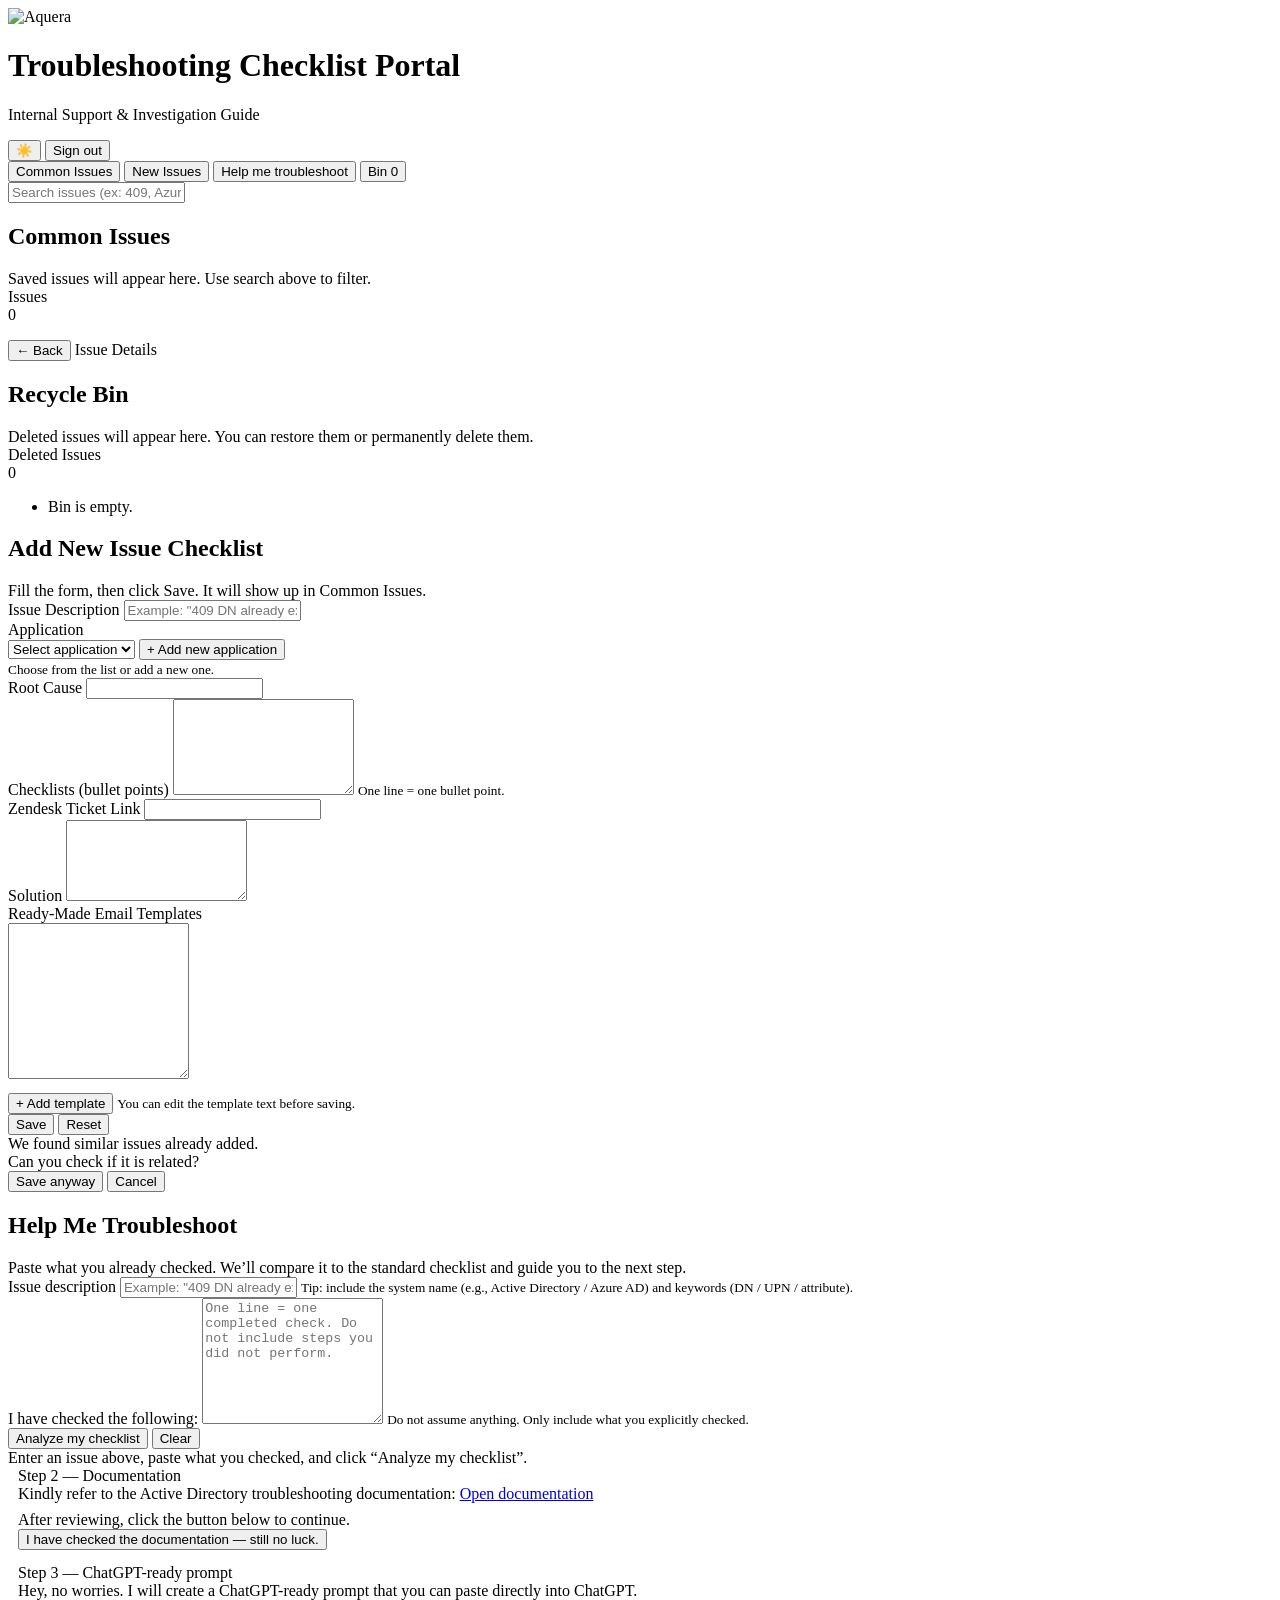
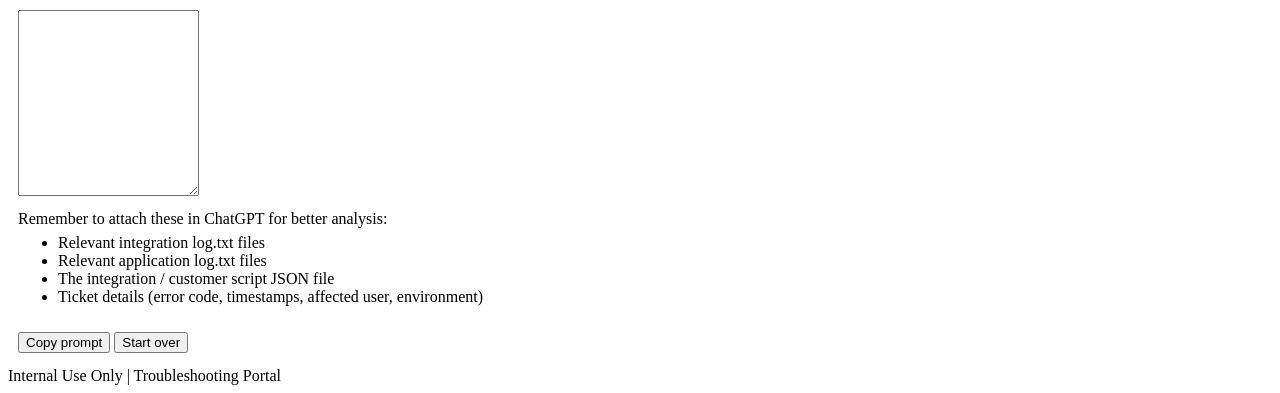
==== portal.html @ 44e88014 "login updated" ====
<!DOCTYPE html>
<html lang="en">
<head>
  <meta charset="UTF-8" />
  <meta name="viewport" content="width=device-width, initial-scale=1.0"/>
  <!-- CRITICAL for GitHub Pages repo sites -->
  <base href="/troubleshooting-checklist/">
  <title>Troubleshooting Checklist Portal</title>
  <!-- Use absolute path under the repo -->
  <link rel="stylesheet" href="style.css?v=32" />
</head>
<body>
<header class="site-header">
  <div class="header-inner header-flex">
    <img
      class="brand-logo"
      src="assets/aquera-logo.png"
      alt="Aquera"
    />
    <div class="header-text">
      <h1>Troubleshooting Checklist Portal</h1>
      <p>Internal Support & Investigation Guide</p>
    </div>
    <button id="themeToggle" class="theme-toggle" type="button" aria-label="Toggle theme">
      ☀️
    </button>
    <button id="logoutBtn" class="btn btn-secondary small" type="button">
  Sign out
</button>
  </div>
</header>
<main class="page">
  <div class="top-tabs">
    <button id="tabCommon" class="tab-btn active" type="button">Common Issues</button>
    <button id="tabNew" class="tab-btn" type="button">New Issues</button>
    <button id="tabHelp" class="tab-btn" type="button">Help me troubleshoot</button>
    <!-- NEW: Bin / Recycle tab -->
    <button id="tabBin" class="tab-btn" type="button">
      Bin <span class="pill muted-pill" id="binCountPillTab">0</span>
    </button>
  </div>
  <div class="search-row">
    <input
      id="searchInput"
      class="search-input"
      type="text"
      placeholder="Search issues (ex: 409, Azure AD, Okta)..."
      autocomplete="off"
    />
  </div>
  <!-- COMMON ISSUES -->
  <section id="commonSection" class="section">
    <div class="section-title">
      <h2>Common Issues</h2>
      <div class="muted">Saved issues will appear here. Use search above to filter.</div>
    </div>
    <!-- LIST SCREEN -->
    <div id="commonListView">
      <div class="card list-card">
        <div class="card-head">
          <div class="card-title">Issues</div>
          <div class="pill muted-pill" id="issuesCountPill">0</div>
        </div>
        <ul class="issue-list" id="issueList"></ul>
      </div>
    </div>
    <!-- DETAIL SCREEN -->
    <div id="commonDetailView" class="hidden">
      <div class="row-between" style="margin-bottom: 12px;">
        <button id="backToListBtn" type="button" class="btn btn-secondary small">← Back</button>
        <span class="pill muted-pill">Issue Details</span>
      </div>
      <div id="issueDetailsPanel"></div>
    </div>
  </section>
  <!-- NEW: BIN / RECYCLE -->
  <section id="binSection" class="section hidden">
    <div class="section-title">
      <h2>Recycle Bin</h2>
      <div class="muted">Deleted issues will appear here. You can restore them or permanently delete them.</div>
    </div>
    <div class="card list-card">
      <div class="card-head">
        <div class="card-title">Deleted Issues</div>
        <div class="pill muted-pill" id="binCountPill">0</div>
      </div>
      <ul class="issue-list" id="binIssueList">
        <li class="empty-state">Bin is empty.</li>
      </ul>
    </div>
  </section>
  <!-- NEW ISSUES -->
  <section id="newSection" class="section hidden">
    <div class="section-title">
      <h2>Add New Issue Checklist</h2>
      <div class="muted">Fill the form, then click Save. It will show up in Common Issues.</div>
    </div>
    <div class="card form-card">
      <div class="form-grid">
        <div class="form-row">
          <label for="issueDescription">Issue Description</label>
          <input id="issueDescription" type="text" placeholder='Example: "409 DN already exists"' />
        </div>
        <div class="form-row">
          <label>Application</label>
          <div class="inline-row">
            <select id="applicationSelect">
              <option value="">Select application</option>
            </select>
            <button id="addNewAppBtn" type="button" class="btn btn-secondary small">+ Add new application</button>
          </div>
          <small class="hint">Choose from the list or add a new one.</small>
        </div>
        <div class="form-row">
          <label for="rootCause">Root Cause</label>
          <input id="rootCause" type="text" />
        </div>
        <div class="form-row">
          <label for="checklists">Checklists (bullet points)</label>
          <textarea id="checklists" rows="6"></textarea>
          <small class="hint">One line = one bullet point.</small>
        </div>
        <div class="form-row">
          <label for="zendeskLink">Zendesk Ticket Link</label>
          <input id="zendeskLink" type="url" />
        </div>
        <div class="form-row">
          <label for="solution">Solution</label>
          <textarea id="solution" rows="5"></textarea>
        </div>
        <div class="form-row">
          <label>Ready-Made Email Templates</label>
          <div class="template-tabs" id="templateTabs"></div>
          <textarea id="templateEditor" class="template-editor" rows="10"></textarea>
          <div class="row-between" style="margin-top:10px;">
            <button id="addTemplateBtn" type="button" class="btn btn-secondary small">+ Add template</button>
            <small class="hint">You can edit the template text before saving.</small>
          </div>
        </div>
      </div>
      <div class="form-actions">
        <button id="saveIssueBtn" type="button" class="btn btn-primary">Save</button>
        <button id="resetIssueBtn" type="button" class="btn btn-secondary">Reset</button>
      </div>
      <!-- Duplicate Suggestions (shown only when similar issues exist) -->
      <div id="dupBox" class="dup-box hidden" aria-live="polite">
        <div class="dup-head">
          <div class="dup-title-text">We found similar issues already added.</div>
          <div class="dup-sub-text">Can you check if it is related?</div>
        </div>
        <div id="dupList" class="dup-list"></div>
        <div class="dup-actions">
          <button id="dupSaveAnywayBtn" type="button" class="btn btn-primary">Save anyway</button>
          <button id="dupCancelBtn" type="button" class="btn btn-secondary">Cancel</button>
        </div>
      </div>
    </div>
  </section>
  <!-- HELP ME TROUBLESHOOT (NEW FLOW) -->
  <section id="helpSection" class="section hidden">
    <div class="section-title">
      <h2>Help Me Troubleshoot</h2>
      <div class="muted">
        Paste what you already checked. We’ll compare it to the standard checklist and guide you to the next step.
      </div>
    </div>
    <div class="card form-card">
      <div class="form-grid">
        <!-- Step 0: Issue -->
        <div class="form-row">
          <label for="helpIssueInput">Issue description</label>
          <input
            id="helpIssueInput"
            type="text"
            placeholder='Example: "409 DN already exists"'
            autocomplete="off"
          />
          <small class="hint">Tip: include the system name (e.g., Active Directory / Azure AD) and keywords (DN / UPN / attribute).</small>
        </div>
        <!-- Step 1: What user already checked -->
        <div class="form-row">
          <label for="helpCheckedInput">I have checked the following:</label>
          <textarea
            id="helpCheckedInput"
            rows="8"
            placeholder="One line = one completed check. Do not include steps you did not perform."
          ></textarea>
          <small class="hint">Do not assume anything. Only include what you explicitly checked.</small>
        </div>
        <div class="row-between">
          <button id="helpAnalyzeBtn" type="button" class="btn btn-primary">
            Analyze my checklist
          </button>
          <button id="helpClearBtn" type="button" class="btn btn-secondary">
            Clear
          </button>
        </div>
        <!-- Results container (Step 1 output + Step 2 + Step 3) -->
        <div id="helpResults" class="muted">
          Enter an issue above, paste what you checked, and click “Analyze my checklist”.
        </div>
        <!-- Step 2: Documentation (hidden until needed) -->
        <div id="helpStep2" class="hidden">
          <div class="kv" style="padding: 0 10px 0;">
            <div class="kv-row">
              <div class="kv-key">Step 2 — Documentation</div>
              <div class="kv-val">
                Kindly refer to the Active Directory troubleshooting documentation:
                <a
                  id="helpDocLink"
                  class="link"
                  href="https://support.aquera.com/hc/en-us/articles/360052131934-Active-Directory-AD-Configuration-Guide#h_01F8CDRHWA2JG6V2DE0RCJK6VP"
                  target="_blank"
                  rel="noreferrer"
                >
                  Open documentation
                </a>
              </div>
              <div class="kv-val muted" style="margin-top:8px;">
                After reviewing, click the button below to continue.
              </div>
            </div>
            <div class="form-actions" style="padding: 0 0 14px; gap: 10px;">
              <button id="helpDocCheckedBtn" type="button" class="btn btn-secondary">
                I have checked the documentation — still no luck.
              </button>
            </div>
          </div>
        </div>
        <!-- Step 3: Prompt builder (hidden until doc button clicked) -->
        <div id="helpStep3" class="hidden">
          <div class="kv" style="padding: 0 10px 0;">
            <div class="kv-row">
              <div class="kv-key">Step 3 — ChatGPT-ready prompt</div>
              <div class="kv-val">
                <div class="pill" style="margin-bottom:10px;">
                  Hey, no worries. I will create a ChatGPT-ready prompt that you can paste directly into ChatGPT.
                </div>
                <textarea
                  id="helpPromptOutput"
                  class="details-template-editor"
                  rows="12"
                  readonly
                ></textarea>
                <div class="hint" style="margin-top:10px;">
                  Remember to attach these in ChatGPT for better analysis:
                  <ul class="bullet-list" style="margin-top:6px;">
                    <li>Relevant integration log.txt files</li>
                    <li>Relevant application log.txt files</li>
                    <li>The integration / customer script JSON file</li>
                    <li>Ticket details (error code, timestamps, affected user, environment)</li>
                  </ul>
                </div>
                <div class="form-actions" style="padding: 10px 0 14px; gap: 10px;">
                  <button id="helpCopyPromptBtn" type="button" class="btn btn-primary">Copy prompt</button>
                  <button id="helpResetFlowBtn" type="button" class="btn btn-secondary">Start over</button>
                </div>
              </div>
            </div>
          </div>
        </div>
      </div>
    </div>
  </section>
</main>
<footer class="site-footer">
  Internal Use Only | Troubleshooting Portal
</footer>
<!-- quick sanity check: if CSS didn’t load, body bg will still be white -->
<script>
  window.addEventListener("load", () => {
    const bg = getComputedStyle(document.body).backgroundColor;
    if (bg === "rgba(0, 0, 0, 0)" || bg === "rgb(255, 255, 255)") {
      console.warn("CSS probably did not load. Check /troubleshooting-checklist/style.css");
    }
  });
</script>
<!-- Firebase Setup -->
<script type="module">
  import { initializeApp } from "https://www.gstatic.com/firebasejs/12.9.0/firebase-app.js";
  import {
    getFirestore,
    collection,
    addDoc,
    getDocs,
    doc,
    updateDoc,
    deleteDoc,
    serverTimestamp,
    query,
    orderBy
  } from "https://www.gstatic.com/firebasejs/12.9.0/firebase-firestore.js";

  import {
    getAuth,
    onAuthStateChanged,
    signOut
  } from "https://www.gstatic.com/firebasejs/12.9.0/firebase-auth.js";

  const firebaseConfig = {
    apiKey: "AIzaSyC7hu52JLlf9_IA0UA10RaIRiWaoWhIpr8",
    authDomain: "troubleshooting-hub.firebaseapp.com",
    projectId: "troubleshooting-hub",
    storageBucket: "troubleshooting-hub.firebasestorage.app",
    messagingSenderId: "725774852364",
    appId: "1:725774852364:web:5c16dcaffa96a5b7ab6929"
  };

  const app = initializeApp(firebaseConfig);
  const db = getFirestore(app);
  const auth = getAuth(app);

  window.db = db;
  window.auth = auth;

  window.firebaseFns = {
    collection,
    addDoc,
    getDocs,
    doc,
    updateDoc,
    deleteDoc,
    serverTimestamp,
    query,
    orderBy
  };

  window.firebaseAuthFns = {
    onAuthStateChanged,
    signOut
  };

  // 🔒 PROTECT PAGE
  onAuthStateChanged(auth, (user) => {
    if (!user) {
      window.location.href = "./index.html";
      return;
    }

    // Only load main app AFTER auth
    const s = document.createElement("script");
    s.src = "./script.js?v=32";
    s.defer = true;
    document.body.appendChild(s);
  });
</script>
</body>
</html>
---- style.css ----
/* =========================================================
   Troubleshooting Checklist Portal - style.css (restored UI)
   Goals:
   1) Restore the “older” clean UI look (light theme baseline)
   2) Fix dark mode: inputs/textarea/text should NOT turn black-on-dark
   3) Restore spacing + borders between fields in Common Issue details
   4) Support 3-dot menu at END of each issue row (right side)
========================================================= */
/* -----------------------
   Theme tokens
------------------------ */
:root{
  --bg: #f5f7fb;
  --bg2: #eef2f8;
  --panel: #ffffff;
  --panel2: #f8fafc;
  --text: #0f172a;
  --muted: #64748b;
  --border: rgba(15, 23, 42, 0.10);
  --border2: rgba(15, 23, 42, 0.14);
  --shadow: 0 10px 30px rgba(2, 8, 23, 0.06);
  --shadow2: 0 6px 18px rgba(2, 8, 23, 0.08);
  --accent: #2563eb;
  --accent2: #1d4ed8;
  --btnText: #0f172a;
  --btnBg: #ffffff;
  --btnBorder: rgba(15, 23, 42, 0.16);
  --danger: #ef4444;
  --radius: 16px;
  --radiusSm: 12px;
  --font: ui-sans-serif, system-ui, -apple-system, Segoe UI, Roboto, Helvetica, Arial, "Apple Color Emoji","Segoe UI Emoji";
}
:root:not(.light-theme){
  /* Dark theme (default if you keep localStorage theme=dark) */
  --bg: #071226;
  --bg2: #091a33;
  --panel: #0b1b34;
  --panel2: #0a162b;
  --text: #e5e7eb;
  --muted: rgba(229,231,235,0.70);
  --border: rgba(229,231,235,0.10);
  --border2: rgba(229,231,235,0.14);
  --shadow: 0 12px 40px rgba(0,0,0,0.32);
  --shadow2: 0 8px 22px rgba(0,0,0,0.28);
  --accent: #60a5fa;
  --accent2: #3b82f6;
  --btnText: #e5e7eb;
  --btnBg: rgba(255,255,255,0.06);
  --btnBorder: rgba(255,255,255,0.14);
}
/* If user toggles to light-theme class, use light tokens (already in :root).
   This selector is here to be explicit. */
:root.light-theme{
  /* no overrides needed */
}
/* -----------------------
   Base
------------------------ */
*{ box-sizing: border-box; }
html, body{ height: 100%; }
body{
  margin: 0;
  font-family: var(--font);
  background:
    radial-gradient(1200px 600px at 50% -40%, rgba(37,99,235,0.18), transparent 60%),
    linear-gradient(180deg, var(--bg2), var(--bg));
  color: var(--text);
}
a{ color: var(--accent); text-decoration: none; }
a:hover{ text-decoration: underline; }
.hidden{ display: none !important; }
.muted{ color: var(--muted); }
.hint{
  color: var(--muted);
  font-size: 12.5px;
  line-height: 1.35;
}
.prewrap{ white-space: pre-wrap; }
/* -----------------------
   Header (restored look)
------------------------ */
.site-header{
  background: linear-gradient(180deg, rgba(0,0,0,0.00), rgba(0,0,0,0.00));
  padding: 22px 16px 8px;
}
.header-inner{
  max-width: 1080px;
  margin: 0 auto;
  padding: 18px 18px;
  background: linear-gradient(180deg, rgba(255,255,255,0.70), rgba(255,255,255,0.52));
  border: 1px solid rgba(15,23,42,0.08);
  border-radius: 18px;
  box-shadow: var(--shadow2);
  display: flex;
  align-items: center;
  gap: 14px;
}
:root:not(.light-theme) .header-inner{
  background: linear-gradient(180deg, rgba(255,255,255,0.06), rgba(255,255,255,0.04));
  border: 1px solid rgba(255,255,255,0.10);
}
.header-flex{ justify-content: space-between; }
.brand-logo{
  width: 44px;
  height: 44px;
  object-fit: contain;
  border-radius: 10px;
}
.header-text{ flex: 1; min-width: 0; }
.header-text h1{
  margin: 0;
  font-size: 26px;
  letter-spacing: -0.02em;
}
.header-text p{
  margin: 4px 0 0;
  color: var(--muted);
  font-size: 13.5px;
}
.theme-toggle{
  width: 40px;
  height: 40px;
  border-radius: 12px;
  border: 1px solid var(--btnBorder);
  background: var(--btnBg);
  color: var(--btnText);
  cursor: pointer;
  display: inline-flex;
  align-items: center;
  justify-content: center;
}
.theme-toggle:hover{
  transform: translateY(-1px);
}
/* -----------------------
   Layout
------------------------ */
.page{
  max-width: 1080px;
  margin: 0 auto;
  padding: 18px 16px 28px;
}
.section{
  margin-top: 22px;
}
.section-title h2{
  margin: 0;
  font-size: 26px;
  letter-spacing: -0.02em;
}
.section-title .muted{
  margin-top: 6px;
}
/* -----------------------
   Tabs (restored pill style)
------------------------ */
.top-tabs{
  display: flex;
  gap: 10px;
  align-items: center;
  justify-content: center;
  margin: 14px 0 16px;
}
.tab-btn{
  appearance: none;
  border: 1px solid var(--btnBorder);
  background: var(--btnBg);
  color: var(--btnText);
  padding: 10px 16px;
  border-radius: 14px;
  cursor: pointer;
  font-weight: 600;
  font-size: 13.5px;
  box-shadow: 0 1px 0 rgba(0,0,0,0.03);
}
.tab-btn:hover{ transform: translateY(-1px); }
.tab-btn.active{
  background: var(--accent);
  border-color: rgba(0,0,0,0);
  color: #fff;
  box-shadow: 0 10px 22px rgba(37,99,235,0.20);
}
/* -----------------------
   Search
------------------------ */
.search-row{
  display: flex;
  justify-content: center;
  margin: 0 0 18px;
}
.search-input{
  width: min(820px, 100%);
  border-radius: 14px;
  padding: 12px 14px;
  border: 1px solid var(--border2);
  background: var(--panel);
  color: var(--text);
  outline: none;
  box-shadow: 0 8px 20px rgba(2,8,23,0.06);
}
:root:not(.light-theme) .search-input{
  background: rgba(255,255,255,0.06);
  box-shadow: 0 10px 26px rgba(0,0,0,0.30);
}
.search-input::placeholder{ color: rgba(100,116,139,0.85); }
:root:not(.light-theme) .search-input::placeholder{ color: rgba(229,231,235,0.55); }
.search-input:focus{
  border-color: rgba(37,99,235,0.55);
  box-shadow: 0 0 0 4px rgba(37,99,235,0.12), 0 10px 24px rgba(2,8,23,0.08);
}
/* -----------------------
   Cards
------------------------ */
.card{
  background: var(--panel);
  border: 1px solid var(--border);
  border-radius: var(--radius);
  box-shadow: var(--shadow);
}
:root:not(.light-theme) .card{
  background: rgba(255,255,255,0.06);
}
.card-head{
  display: flex;
  align-items: center;
  justify-content: space-between;
  padding: 14px 16px;
  border-bottom: 1px solid var(--border);
}
.card-title{
  font-weight: 700;
  letter-spacing: -0.01em;
}
.list-card{ overflow: hidden; }
.details-card{ padding-bottom: 6px; }
.big-title{
  font-size: 18px;
  font-weight: 800;
  letter-spacing: -0.01em;
}
.card-actions{
  display: flex;
  align-items: center;
  gap: 10px;
}
/* -----------------------
   Pills / badges
------------------------ */
.pill{
  display: inline-flex;
  align-items: center;
  gap: 8px;
  padding: 6px 10px;
  border-radius: 999px;
  background: rgba(15,23,42,0.05);
  border: 1px solid rgba(15,23,42,0.08);
  color: var(--text);
  font-size: 12px;
  font-weight: 700;
}
:root:not(.light-theme) .pill{
  background: rgba(255,255,255,0.08);
  border: 1px solid rgba(255,255,255,0.12);
}
.muted-pill{
  background: rgba(100,116,139,0.10);
  border: 1px solid rgba(100,116,139,0.16);
  color: var(--muted);
  font-weight: 700;
}
/* -----------------------
   Buttons
------------------------ */
.btn{
  appearance: none;
  border-radius: 12px;
  border: 1px solid var(--btnBorder);
  background: var(--btnBg);
  color: var(--btnText);
  padding: 10px 12px;
  font-weight: 700;
  font-size: 13px;
  cursor: pointer;
}
.btn:hover{ transform: translateY(-1px); }
.btn:active{ transform: translateY(0); }
.btn.small{
  padding: 7px 10px;
  border-radius: 10px;
  font-size: 12.5px;
}
.btn-primary{
  background: var(--accent);
  color: #fff;
  border-color: rgba(0,0,0,0);
  box-shadow: 0 10px 22px rgba(37,99,235,0.20);
}
.btn-primary:hover{ background: var(--accent2); }
.btn-secondary{
  background: var(--btnBg);
  color: var(--btnText);
}
.row-between{
  display: flex;
  align-items: center;
  justify-content: space-between;
  gap: 12px;
}
/* -----------------------
   Issue list (Common Issues)
------------------------ */
.issue-list{
  list-style: none;
  margin: 0;
  padding: 10px;
  display: flex;
  flex-direction: column;
  gap: 10px;
}
.issue-item{
  position: relative;
  display: flex;
  align-items: center;
  justify-content: space-between;
  gap: 12px;
  padding: 14px 14px;
  border-radius: 14px;
  border: 1px solid var(--border);
  background: var(--panel2);
  cursor: pointer;
}
:root:not(.light-theme) .issue-item{
  background: rgba(255,255,255,0.06);
}
.issue-item:hover{
  border-color: rgba(37,99,235,0.30);
  box-shadow: 0 10px 24px rgba(2,8,23,0.06);
}
.issue-item-main{
  min-width: 0;
  flex: 1;
}
.issue-item-title{
  font-weight: 800;
  letter-spacing: -0.01em;
  line-height: 1.2;
  margin-bottom: 6px;
  word-break: break-word;
}
.issue-item-sub{
  color: var(--muted);
  font-size: 12.5px;
}
/* 3-dot button at RIGHT end */
.issue-menu-btn{
  flex: 0 0 auto;
  width: 38px;
  height: 34px;
  border-radius: 10px;
  border: 1px solid var(--btnBorder);
  background: var(--btnBg);
  color: var(--btnText);
  cursor: pointer;
  display: inline-flex;
  align-items: center;
  justify-content: center;
  font-size: 18px;
  line-height: 1;
}
.issue-menu-btn:hover{
  transform: translateY(-1px);
  border-color: rgba(37,99,235,0.35);
}
/* Dropdown menu anchored to the dots */
.issue-menu{
  position: absolute;
  top: 54px;
  right: 12px;
  min-width: 170px;
  background: var(--panel);
  border: 1px solid var(--border2);
  border-radius: 14px;
  box-shadow: var(--shadow2);
  padding: 8px;
  z-index: 50;
}
:root:not(.light-theme) .issue-menu{
  background: rgba(10,22,43,0.95);
  backdrop-filter: blur(10px);
}
.delete-btn{
  width: 100%;
  text-align: left;
  padding: 10px 10px;
  border-radius: 12px;
  border: 1px solid transparent;
  background: transparent;
  color: var(--danger);
  font-weight: 800;
  cursor: pointer;
}
.delete-btn:hover{
  background: rgba(239,68,68,0.10);
  border-color: rgba(239,68,68,0.18);
}
.empty-state{
  padding: 16px;
  color: var(--muted);
}
/* -----------------------
   Detail view layout + KV rows (RESTORE borders/spacing)
------------------------ */
.kv{
  padding: 6px 16px 14px;
}
.kv-row{
  display: grid;
  grid-template-columns: 160px 1fr;
  gap: 14px;
  padding: 14px 0;
  border-bottom: 1px solid var(--border);
}
.kv-row:last-child{ border-bottom: none; }
.kv-key{
  font-weight: 800;
  color: var(--text);
  font-size: 13px;
}
.kv-val{
  color: var(--text);
  font-size: 13.5px;
  line-height: 1.45;
}
.link{
  color: var(--accent);
  font-weight: 700;
}
/* Bullet list */
.bullet-list{
  margin: 0;
  padding-left: 18px;
}
.bullet-list li{
  margin: 6px 0;
}
/* Template tabs + template editor (details and new issues) */
.template-tabs{
  display: flex;
  flex-wrap: wrap;
  gap: 8px;
  margin-bottom: 8px;
}
.template-tab{
  border: 1px solid var(--btnBorder);
  background: var(--btnBg);
  color: var(--btnText);
  border-radius: 12px;
  padding: 7px 10px;
  font-weight: 800;
  font-size: 12.5px;
  cursor: pointer;
}
.template-tab.active{
  background: rgba(37,99,235,0.12);
  border-color: rgba(37,99,235,0.35);
  color: var(--text);
}
:root:not(.light-theme) .template-tab.active{
  background: rgba(96,165,250,0.14);
  border-color: rgba(96,165,250,0.30);
}
.template-editor,
.details-template-editor{
  width: 100%;
  border-radius: 14px;
  border: 1px solid var(--border2);
  padding: 12px;
  background: var(--panel);
  color: var(--text);
  outline: none;
  resize: vertical;
  line-height: 1.45;
}
:root:not(.light-theme) .template-editor,
:root:not(.light-theme) .details-template-editor{
  background: rgba(255,255,255,0.06);
}
/* -----------------------
   Forms (New Issues + Help)
------------------------ */
.form-card{ padding-bottom: 4px; }
.form-grid{
  padding: 14px 16px 6px;
  display: grid;
  gap: 14px;
}
.form-row label{
  display: block;
  font-weight: 800;
  margin-bottom: 6px;
  font-size: 13px;
}
.inline-row{
  display: flex;
  gap: 10px;
  align-items: center;
}
input[type="text"],
input[type="url"],
select,
textarea{
  width: 100%;
  border-radius: 14px;
  border: 1px solid var(--border2);
  padding: 12px 12px;
  background: var(--panel);
  color: var(--text);
  outline: none;
  font-family: inherit;
  font-size: 13.5px;
}
/* Fix DARK MODE “black text” regression on inputs/textareas/select */
:root:not(.light-theme) input[type="text"],
:root:not(.light-theme) input[type="url"],
:root:not(.light-theme) select,
:root:not(.light-theme) textarea{
  background: rgba(255,255,255,0.06);
  color: var(--text);
  -webkit-text-fill-color: var(--text); /* important for Chrome autofill / weird overrides */
  caret-color: var(--text);
}
input::placeholder,
textarea::placeholder{
  color: rgba(100,116,139,0.85);
}
:root:not(.light-theme) input::placeholder,
:root:not(.light-theme) textarea::placeholder{
  color: rgba(229,231,235,0.55);
}
input:focus,
select:focus,
textarea:focus{
  border-color: rgba(37,99,235,0.55);
  box-shadow: 0 0 0 4px rgba(37,99,235,0.12);
}
.form-actions{
  padding: 14px 16px 16px;
  display: flex;
  gap: 10px;
}
/* -----------------------
   Duplicate suggestion box
------------------------ */
.dup-box{
  margin: 0 16px 16px;
  border-radius: var(--radius);
  border: 1px solid rgba(245,158,11,0.22);
  background: rgba(245,158,11,0.08);
  padding: 12px 12px;
}
:root:not(.light-theme) .dup-box{
  background: rgba(245,158,11,0.10);
  border-color: rgba(245,158,11,0.20);
}
.dup-title-text{ font-weight: 900; }
.dup-list{
  display: grid;
  gap: 10px;
  margin-top: 10px;
}
.dup-item{
  border-radius: 14px;
  border: 1px solid var(--border);
  background: var(--panel);
  padding: 10px 10px;
}
:root:not(.light-theme) .dup-item{
  background: rgba(255,255,255,0.06);
}
.dup-score{
  margin-top: 4px;
  color: var(--muted);
  font-size: 12.5px;
}
.dup-actions{
  display: flex;
  gap: 10px;
  margin-top: 12px;
}
/* -----------------------
   Help results container (when used as simple text)
------------------------ */
#helpResults.muted{
  padding: 10px 0 0;
  color: var(--muted);
}
/* -----------------------
   Footer
------------------------ */
.site-footer{
  padding: 16px;
  text-align: center;
  color: var(--muted);
  font-weight: 700;
  font-size: 12.5px;
  opacity: 0.95;
}
/* -----------------------
   Responsive
------------------------ */
@media (max-width: 720px){
  .header-inner{ padding: 14px; }
  .header-text h1{ font-size: 20px; }
  .top-tabs{ flex-wrap: wrap; justify-content: flex-start; }
  .kv-row{
    grid-template-columns: 1fr;
    gap: 8px;
  }
  .inline-row{ flex-direction: column; align-items: stretch; }
}
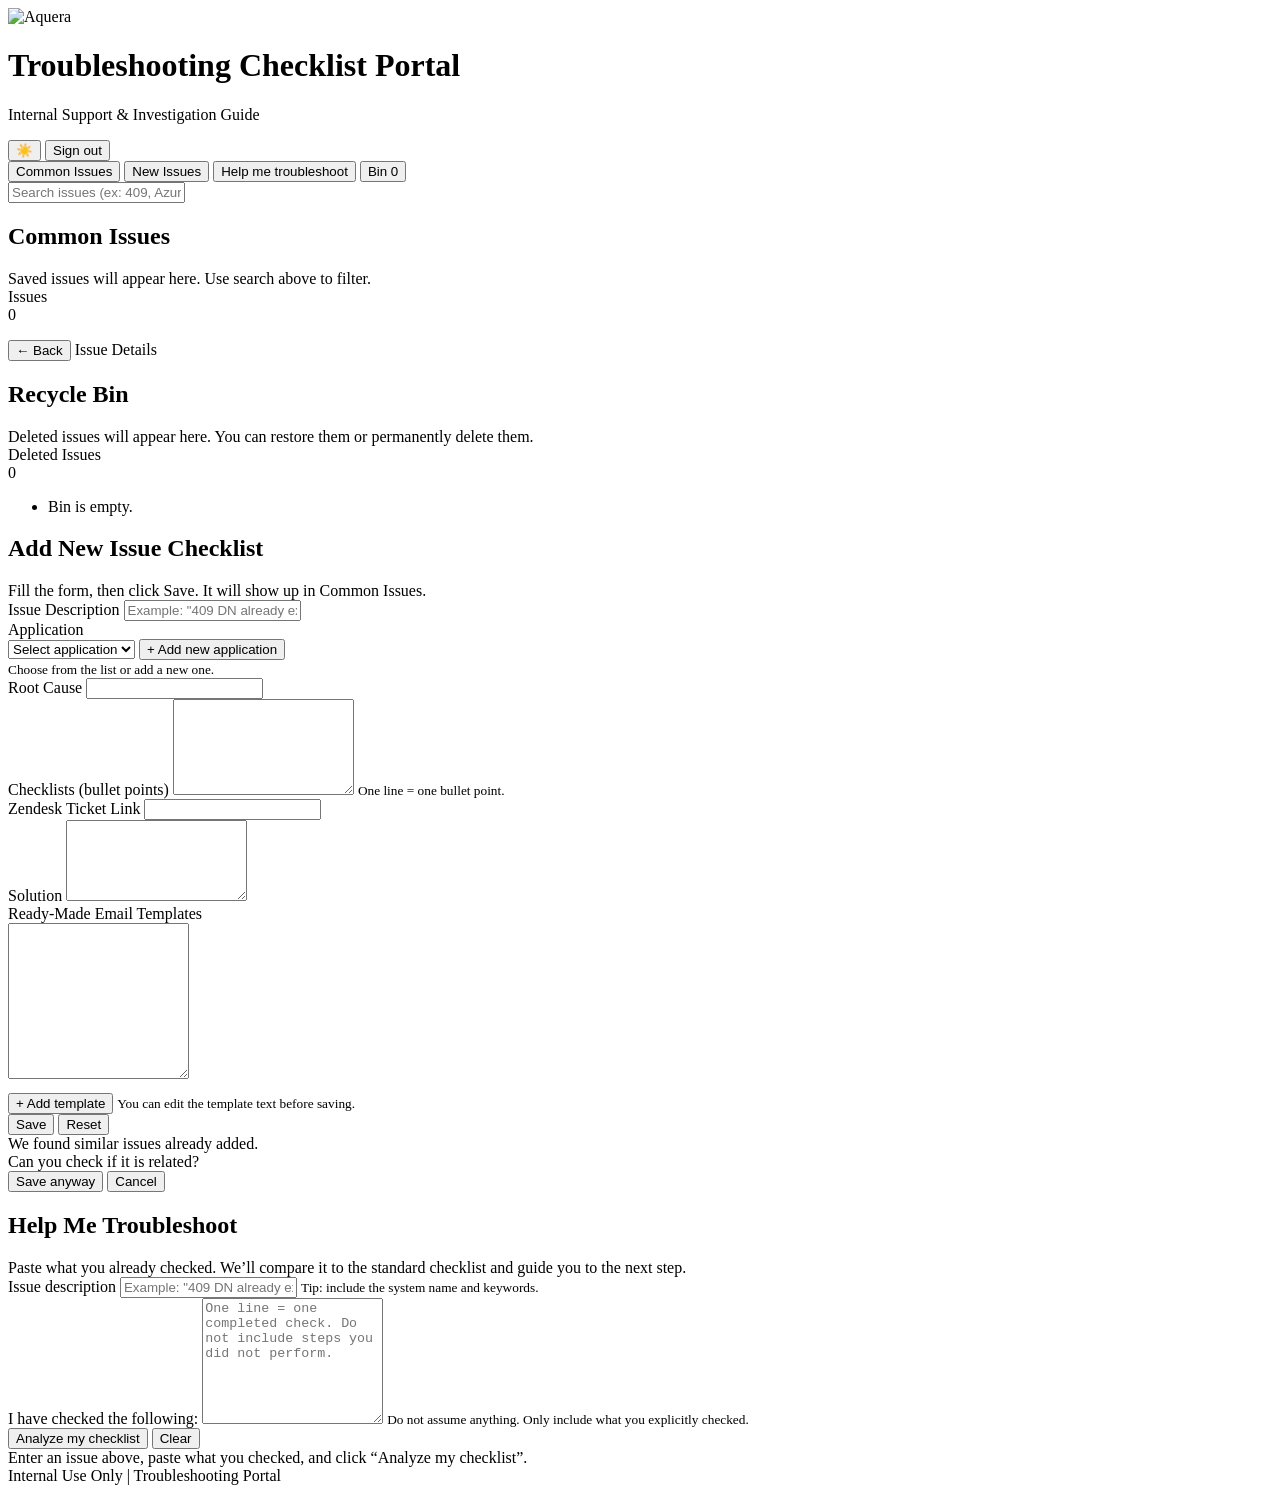
==== commit f27b7ba7: "pushing" ====
--- a/portal.html
+++ b/portal.html
@@ -3,42 +3,41 @@
 <head>
   <meta charset="UTF-8" />
   <meta name="viewport" content="width=device-width, initial-scale=1.0"/>
-  <!-- CRITICAL for GitHub Pages repo sites -->
   <base href="/troubleshooting-checklist/">
   <title>Troubleshooting Checklist Portal</title>
-  <!-- Use absolute path under the repo -->
-  <link rel="stylesheet" href="style.css?v=32" />
+  <link rel="stylesheet" href="./style.css?v=33" />
 </head>
 <body>
 <header class="site-header">
   <div class="header-inner header-flex">
     <img
       class="brand-logo"
-      src="assets/aquera-logo.png"
+      src="./assets/aquera-logo.png"
       alt="Aquera"
     />
     <div class="header-text">
       <h1>Troubleshooting Checklist Portal</h1>
-      <p>Internal Support & Investigation Guide</p>
+      <p>Internal Support &amp; Investigation Guide</p>
     </div>
     <button id="themeToggle" class="theme-toggle" type="button" aria-label="Toggle theme">
       ☀️
     </button>
     <button id="logoutBtn" class="btn btn-secondary small" type="button">
-  Sign out
-</button>
+      Sign out
+    </button>
   </div>
 </header>
+
 <main class="page">
   <div class="top-tabs">
     <button id="tabCommon" class="tab-btn active" type="button">Common Issues</button>
     <button id="tabNew" class="tab-btn" type="button">New Issues</button>
     <button id="tabHelp" class="tab-btn" type="button">Help me troubleshoot</button>
-    <!-- NEW: Bin / Recycle tab -->
     <button id="tabBin" class="tab-btn" type="button">
       Bin <span class="pill muted-pill" id="binCountPillTab">0</span>
     </button>
   </div>
+
   <div class="search-row">
     <input
       id="searchInput"
@@ -48,13 +47,13 @@
       autocomplete="off"
     />
   </div>
-  <!-- COMMON ISSUES -->
+
   <section id="commonSection" class="section">
     <div class="section-title">
       <h2>Common Issues</h2>
       <div class="muted">Saved issues will appear here. Use search above to filter.</div>
     </div>
-    <!-- LIST SCREEN -->
+
     <div id="commonListView">
       <div class="card list-card">
         <div class="card-head">
@@ -64,7 +63,7 @@
         <ul class="issue-list" id="issueList"></ul>
       </div>
     </div>
-    <!-- DETAIL SCREEN -->
+
     <div id="commonDetailView" class="hidden">
       <div class="row-between" style="margin-bottom: 12px;">
         <button id="backToListBtn" type="button" class="btn btn-secondary small">← Back</button>
@@ -73,7 +72,7 @@
       <div id="issueDetailsPanel"></div>
     </div>
   </section>
-  <!-- NEW: BIN / RECYCLE -->
+
   <section id="binSection" class="section hidden">
     <div class="section-title">
       <h2>Recycle Bin</h2>
@@ -89,18 +88,20 @@
       </ul>
     </div>
   </section>
-  <!-- NEW ISSUES -->
+
   <section id="newSection" class="section hidden">
     <div class="section-title">
       <h2>Add New Issue Checklist</h2>
       <div class="muted">Fill the form, then click Save. It will show up in Common Issues.</div>
     </div>
+
     <div class="card form-card">
       <div class="form-grid">
         <div class="form-row">
           <label for="issueDescription">Issue Description</label>
           <input id="issueDescription" type="text" placeholder='Example: "409 DN already exists"' />
         </div>
+
         <div class="form-row">
           <label>Application</label>
           <div class="inline-row">
@@ -111,23 +112,28 @@
           </div>
           <small class="hint">Choose from the list or add a new one.</small>
         </div>
+
         <div class="form-row">
           <label for="rootCause">Root Cause</label>
           <input id="rootCause" type="text" />
         </div>
+
         <div class="form-row">
           <label for="checklists">Checklists (bullet points)</label>
           <textarea id="checklists" rows="6"></textarea>
           <small class="hint">One line = one bullet point.</small>
         </div>
+
         <div class="form-row">
           <label for="zendeskLink">Zendesk Ticket Link</label>
           <input id="zendeskLink" type="url" />
         </div>
+
         <div class="form-row">
           <label for="solution">Solution</label>
           <textarea id="solution" rows="5"></textarea>
         </div>
+
         <div class="form-row">
           <label>Ready-Made Email Templates</label>
           <div class="template-tabs" id="templateTabs"></div>
@@ -138,11 +144,12 @@
           </div>
         </div>
       </div>
+
       <div class="form-actions">
         <button id="saveIssueBtn" type="button" class="btn btn-primary">Save</button>
         <button id="resetIssueBtn" type="button" class="btn btn-secondary">Reset</button>
       </div>
-      <!-- Duplicate Suggestions (shown only when similar issues exist) -->
+
       <div id="dupBox" class="dup-box hidden" aria-live="polite">
         <div class="dup-head">
           <div class="dup-title-text">We found similar issues already added.</div>
@@ -156,7 +163,7 @@
       </div>
     </div>
   </section>
-  <!-- HELP ME TROUBLESHOOT (NEW FLOW) -->
+
   <section id="helpSection" class="section hidden">
     <div class="section-title">
       <h2>Help Me Troubleshoot</h2>
@@ -164,9 +171,9 @@
         Paste what you already checked. We’ll compare it to the standard checklist and guide you to the next step.
       </div>
     </div>
+
     <div class="card form-card">
       <div class="form-grid">
-        <!-- Step 0: Issue -->
         <div class="form-row">
           <label for="helpIssueInput">Issue description</label>
           <input
@@ -175,9 +182,9 @@
             placeholder='Example: "409 DN already exists"'
             autocomplete="off"
           />
-          <small class="hint">Tip: include the system name (e.g., Active Directory / Azure AD) and keywords (DN / UPN / attribute).</small>
-        </div>
-        <!-- Step 1: What user already checked -->
+          <small class="hint">Tip: include the system name and keywords.</small>
+        </div>
+
         <div class="form-row">
           <label for="helpCheckedInput">I have checked the following:</label>
           <textarea
@@ -187,6 +194,7 @@
           ></textarea>
           <small class="hint">Do not assume anything. Only include what you explicitly checked.</small>
         </div>
+
         <div class="row-between">
           <button id="helpAnalyzeBtn" type="button" class="btn btn-primary">
             Analyze my checklist
@@ -195,87 +203,19 @@
             Clear
           </button>
         </div>
-        <!-- Results container (Step 1 output + Step 2 + Step 3) -->
+
         <div id="helpResults" class="muted">
           Enter an issue above, paste what you checked, and click “Analyze my checklist”.
         </div>
-        <!-- Step 2: Documentation (hidden until needed) -->
-        <div id="helpStep2" class="hidden">
-          <div class="kv" style="padding: 0 10px 0;">
-            <div class="kv-row">
-              <div class="kv-key">Step 2 — Documentation</div>
-              <div class="kv-val">
-                Kindly refer to the Active Directory troubleshooting documentation:
-                <a
-                  id="helpDocLink"
-                  class="link"
-                  href="https://support.aquera.com/hc/en-us/articles/360052131934-Active-Directory-AD-Configuration-Guide#h_01F8CDRHWA2JG6V2DE0RCJK6VP"
-                  target="_blank"
-                  rel="noreferrer"
-                >
-                  Open documentation
-                </a>
-              </div>
-              <div class="kv-val muted" style="margin-top:8px;">
-                After reviewing, click the button below to continue.
-              </div>
-            </div>
-            <div class="form-actions" style="padding: 0 0 14px; gap: 10px;">
-              <button id="helpDocCheckedBtn" type="button" class="btn btn-secondary">
-                I have checked the documentation — still no luck.
-              </button>
-            </div>
-          </div>
-        </div>
-        <!-- Step 3: Prompt builder (hidden until doc button clicked) -->
-        <div id="helpStep3" class="hidden">
-          <div class="kv" style="padding: 0 10px 0;">
-            <div class="kv-row">
-              <div class="kv-key">Step 3 — ChatGPT-ready prompt</div>
-              <div class="kv-val">
-                <div class="pill" style="margin-bottom:10px;">
-                  Hey, no worries. I will create a ChatGPT-ready prompt that you can paste directly into ChatGPT.
-                </div>
-                <textarea
-                  id="helpPromptOutput"
-                  class="details-template-editor"
-                  rows="12"
-                  readonly
-                ></textarea>
-                <div class="hint" style="margin-top:10px;">
-                  Remember to attach these in ChatGPT for better analysis:
-                  <ul class="bullet-list" style="margin-top:6px;">
-                    <li>Relevant integration log.txt files</li>
-                    <li>Relevant application log.txt files</li>
-                    <li>The integration / customer script JSON file</li>
-                    <li>Ticket details (error code, timestamps, affected user, environment)</li>
-                  </ul>
-                </div>
-                <div class="form-actions" style="padding: 10px 0 14px; gap: 10px;">
-                  <button id="helpCopyPromptBtn" type="button" class="btn btn-primary">Copy prompt</button>
-                  <button id="helpResetFlowBtn" type="button" class="btn btn-secondary">Start over</button>
-                </div>
-              </div>
-            </div>
-          </div>
-        </div>
       </div>
     </div>
   </section>
 </main>
+
 <footer class="site-footer">
   Internal Use Only | Troubleshooting Portal
 </footer>
-<!-- quick sanity check: if CSS didn’t load, body bg will still be white -->
-<script>
-  window.addEventListener("load", () => {
-    const bg = getComputedStyle(document.body).backgroundColor;
-    if (bg === "rgba(0, 0, 0, 0)" || bg === "rgb(255, 255, 255)") {
-      console.warn("CSS probably did not load. Check /troubleshooting-checklist/style.css");
-    }
-  });
-</script>
-<!-- Firebase Setup -->
+
 <script type="module">
   import { initializeApp } from "https://www.gstatic.com/firebasejs/12.9.0/firebase-app.js";
   import {
@@ -330,19 +270,32 @@
     signOut
   };
 
-  // 🔒 PROTECT PAGE
+  const logoutBtn = document.getElementById("logoutBtn");
+  logoutBtn?.addEventListener("click", async () => {
+    try {
+      await signOut(auth);
+      window.location.href = "./index.html";
+    } catch (error) {
+      console.error("Logout failed:", error);
+    }
+  });
+
+  let appLoaded = false;
+
   onAuthStateChanged(auth, (user) => {
     if (!user) {
       window.location.href = "./index.html";
       return;
     }
 
-    // Only load main app AFTER auth
+    if (appLoaded) return;
+    appLoaded = true;
+
     const s = document.createElement("script");
-    s.src = "./script.js?v=32";
+    s.src = "./script.js?v=33";
     s.defer = true;
     document.body.appendChild(s);
   });
 </script>
 </body>
-</html>
+</html>
